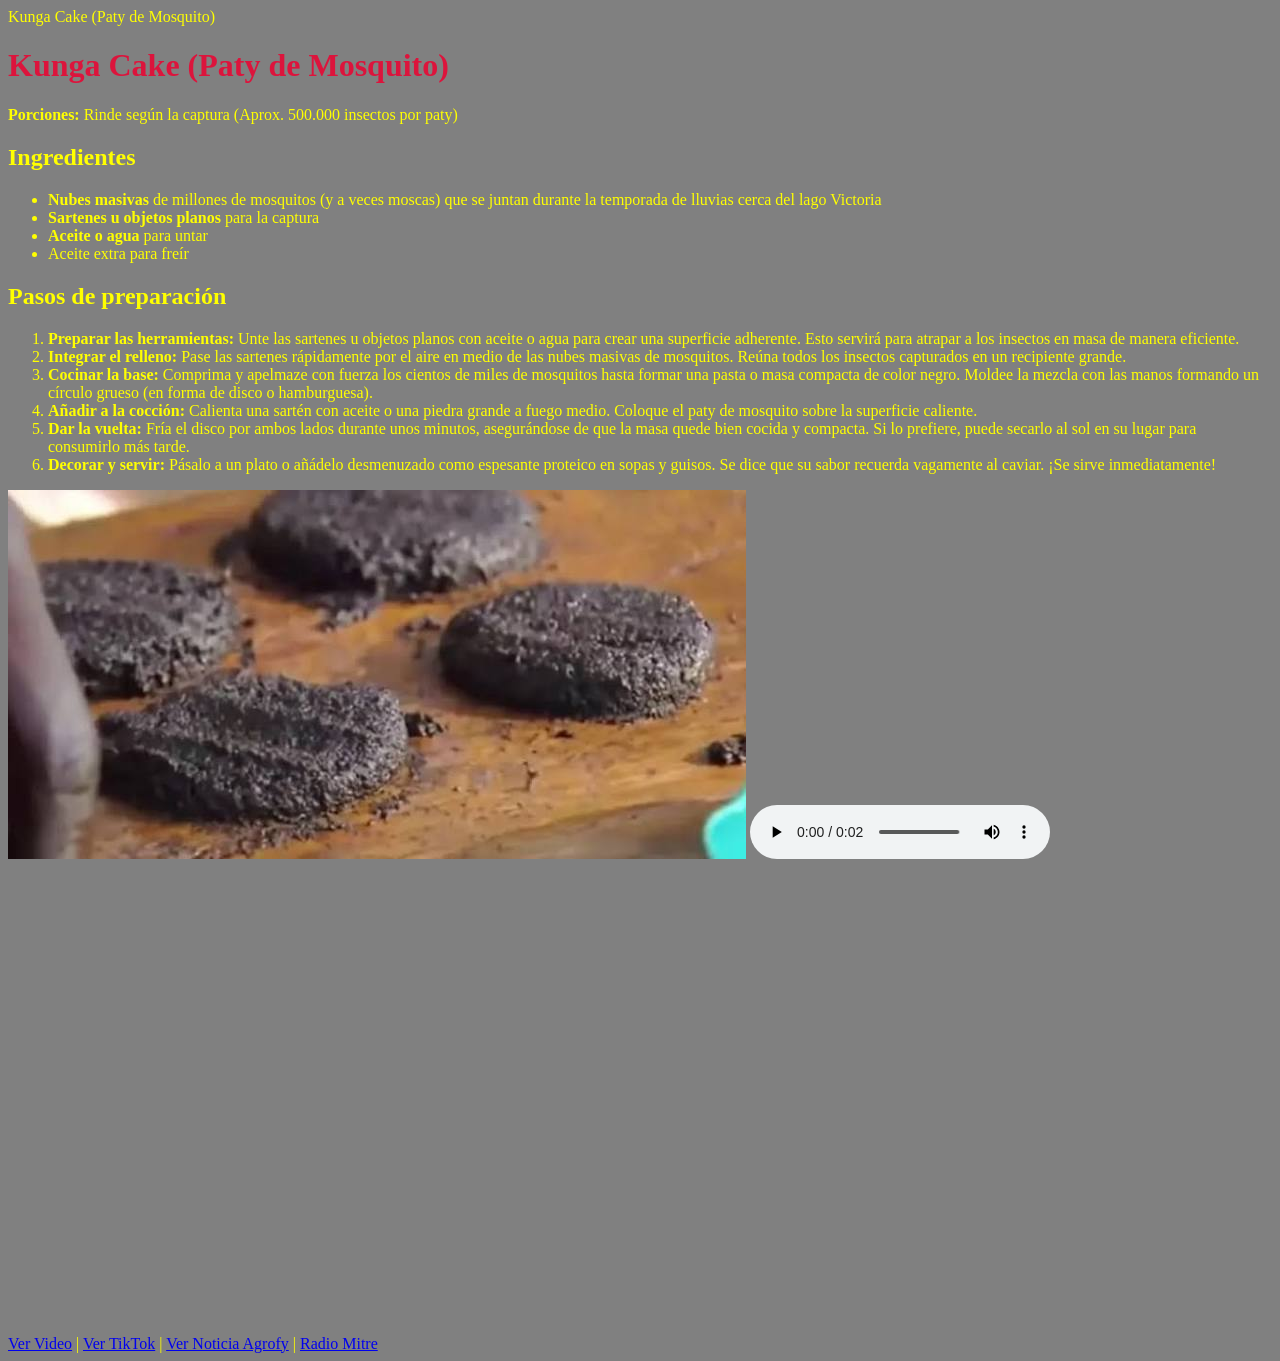
==== index.html @ 87c85726 "Add files via upload" ====
<!DOCTYPE html>
<html lang="es">
<head>
    <meta charset="UTF-8">
    <meta name="viewport" content="width=device-width, initial-scale=1.0">
    <title">Kunga Cake (Paty de Mosquito)</title>
    <link rel="stylesheet" href="estilo.css">
</head>
<body>
    

    <h1 id="titulo">Kunga Cake (Paty de Mosquito)</h1>
    <p><strong>Porciones:</strong> Rinde según la captura (Aprox. 500.000 insectos por paty)</p>

    <h2>Ingredientes</h2>
    <ul>
        <li><strong>Nubes masivas</strong> de millones de mosquitos (y a veces moscas) que se juntan durante la temporada de lluvias cerca del lago Victoria</li>
        <li><strong>Sartenes u objetos planos</strong> para la captura</li>
        <li><strong>Aceite o agua</strong> para untar</li>
        <li>Aceite extra para freír</li>
    </ul>

    <h2>Pasos de preparación</h2>
    <ol>
        <li><strong>Preparar las herramientas:</strong> Unte las sartenes u objetos planos con aceite o agua para crear una superficie adherente. Esto servirá para atrapar a los insectos en masa de manera eficiente.</li>
        <li><strong>Integrar el relleno:</strong> Pase las sartenes rápidamente por el aire en medio de las nubes masivas de mosquitos. Reúna todos los insectos capturados en un recipiente grande.</li>
        <li><strong>Cocinar la base:</strong> Comprima y apelmaze con fuerza los cientos de miles de mosquitos hasta formar una pasta o masa compacta de color negro. Moldee la mezcla con las manos formando un círculo grueso (en forma de disco o hamburguesa).</li>
        <li><strong>Añadir a la cocción:</strong> Calienta una sartén con aceite o una piedra grande a fuego medio. Coloque el paty de mosquito sobre la superficie caliente.</li>
        <li><strong>Dar la vuelta:</strong> Fría el disco por ambos lados durante unos minutos, asegurándose de que la masa quede bien cocida y compacta. Si lo prefiere, puede secarlo al sol en su lugar para consumirlo más tarde.</li>
        <li><strong>Decorar y servir:</strong> Pásalo a un plato o añádelo desmenuzado como espesante proteico en sopas y guisos. Se dice que su sabor recuerda vagamente al caviar. ¡Se sirve inmediatamente!</li>
    </ol>
    
    <img src="imagenes/images.jfif" alt="y la foto??">
    <audio src="imagenes/sonido.mp3"></audio>
    <iframe src="https://www.google.com/maps/embed?pb=!1m18!1m12!1m3!1d2042288.0785931326!2d33.22473875!3d-1.2663166!2m3!1f0!2f0!3f0!3m2!1i1024!2i768!4f13.1!3m3!1m2!1s0x19d18e2143b96ce1%3A0x5df3e171f5566538!2sLago%20Victoria!5e0!3m2!1ses!2sar!4v1790775350018!5m2!1ses!2sar" width="600" height="450" style="border:0;" allowfullscreen="" loading="lazy" referrerpolicy="strict-origin-when-cross-origin"></iframe>
    
    <style>
        @keyframes temblar {
            0% { transform: translate(2px, 1px) rotate(0deg); }
            10% { transform: translate(-1px, -2px) rotate(-1deg); }
            20% { transform: translate(-3px, 0px) rotate(1deg); }
            30% { transform: translate(0px, 2px) rotate(0deg); }
            50% { transform: translate(-1px, 2px) rotate(-1deg); }
            70% { transform: translate(2px, 1px) rotate(-1deg); }
            90% { transform: translate(2px, 2px) rotate(0deg); }
            100% { transform: translate(1px, -2px) rotate(-1deg); }
        }
        .terremoto-activo { animation: temblar 0.1s infinite; }
        .caido { 
            transform: translateY(120vh) rotate(45deg) !important; 
            opacity: 0; 
        }
    </style>

    <script>
        const audio = document.querySelector('audio');
        
        // Le agregamos la barra de reproducción para que puedas darle Play
        audio.controls = true; 

        audio.addEventListener('play', () => {
            // Empezar el temblor en toda la pantalla
            document.body.classList.add('terremoto-activo');

            // Selecciona todos los textos, listas e imágenes de tu página
            const elementos = document.querySelectorAll('h1, h2, p, ul, ol, img, iframe');
            
            elementos.forEach(el => {
                // Les damos una transición suave de caída
                el.style.transition = 'transform 2s ease-in, opacity 2s';
                el.style.display = 'block'; 
            });

            // A los 2 segundos de iniciar el audio, todo se cae al suelo y desaparece
            setTimeout(() => {
                document.body.classList.remove('terremoto-activo');
                elementos.forEach(el => el.classList.add('caido'));
            }, 2000); 
        });
    </script>

    <!-- Hipervínculos corregidos -->
    <br><br>
    <div>
        <a href="https://www.youtube.com/watch?v=jT0wVOT0IvI" target="_blank">Ver Video</a> | 
        <a href="https://www.tiktok.com/@ayaxbader/video/7345938789371596064" target="_blank">Ver TikTok</a> | 
        <a href="https://news.agrofy.com.ar/noticia/208569/se-pueden-hacer-hamburguesas-mosquito" target="_blank">Ver Noticia Agrofy</a> | 
        <a href="https://radiomitre.cienradios.com/curiosidades/hamburguesas-de-mosquitos-su-origen-como-se-prepararan-y-donde-se-comen/" target="_blank">Radio Mitre</a>
    </div>

</body>
</html>
---- estilo.css ----
#titulo {color: crimson;}
body {background-color: gray;}
body {color: yellow;}
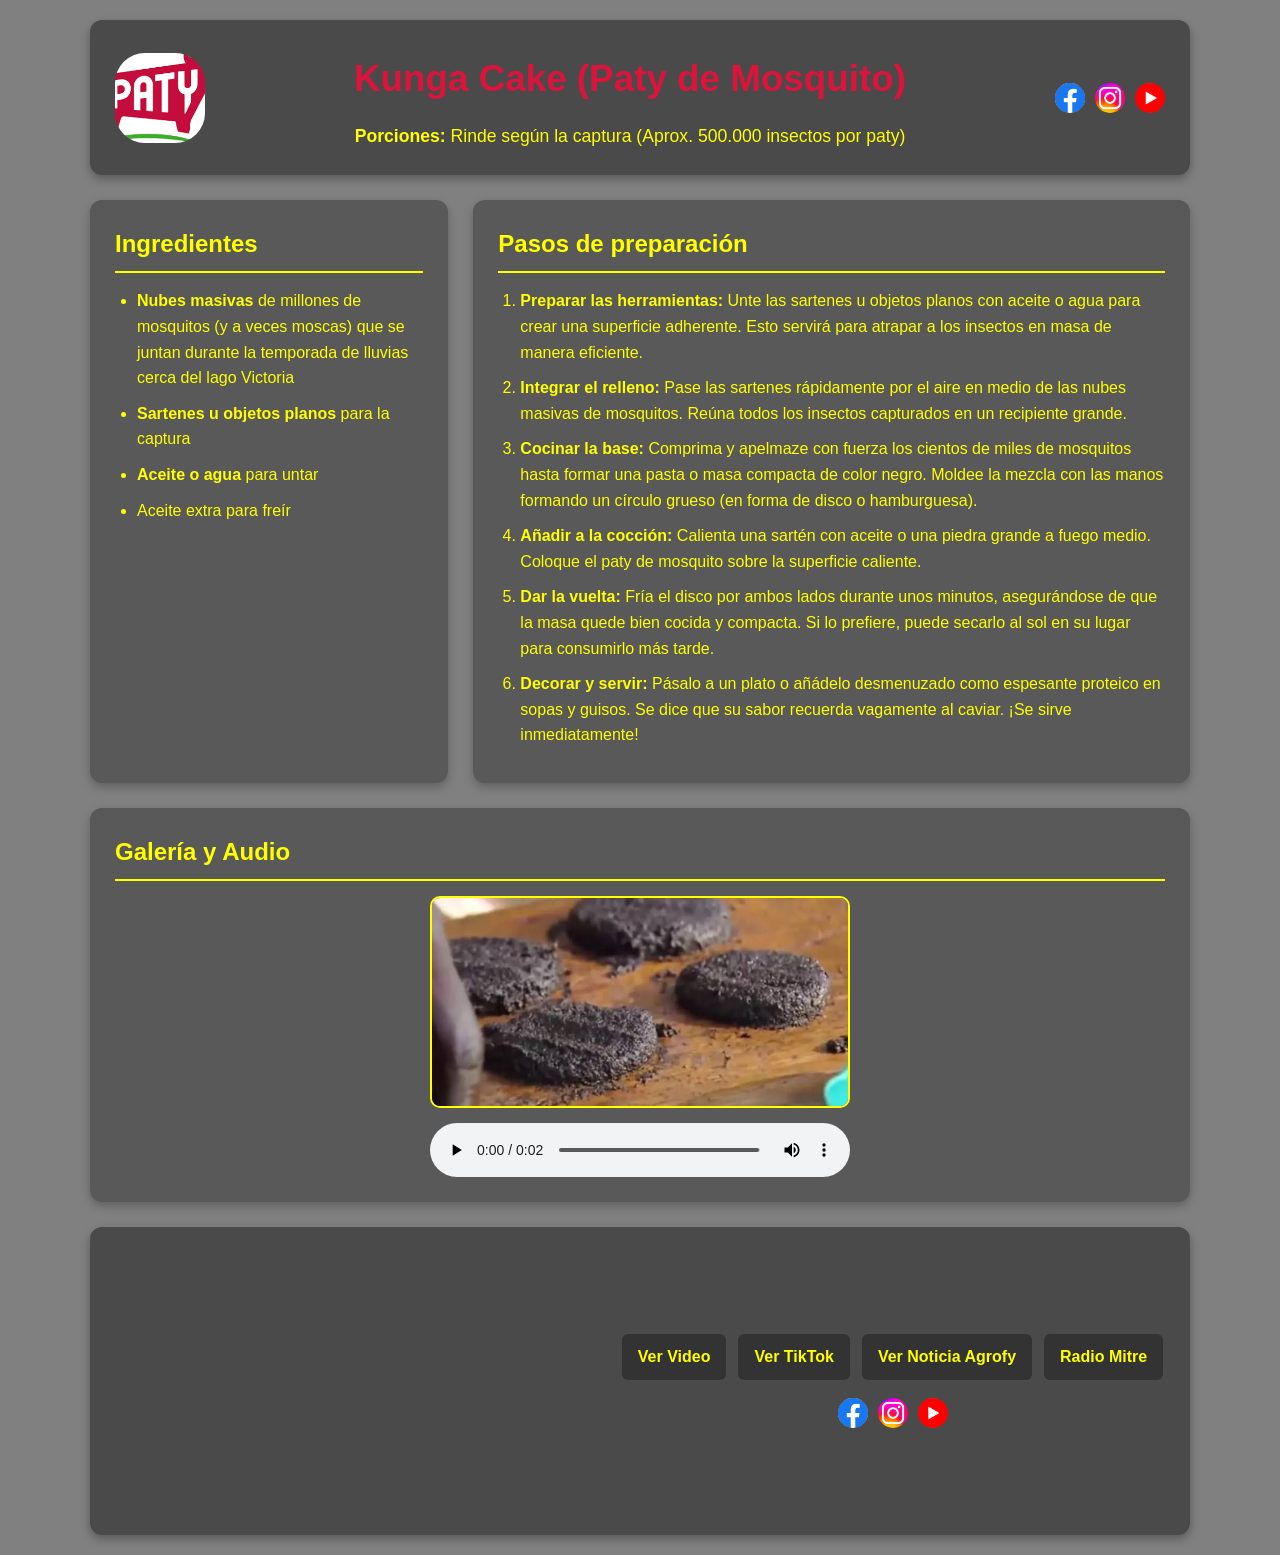
==== commit f16b04b8: "Add files via upload" ====
--- a/index.html
+++ b/index.html
@@ -3,75 +3,92 @@
 <head>
     <meta charset="UTF-8">
     <meta name="viewport" content="width=device-width, initial-scale=1.0">
-    <title">Kunga Cake (Paty de Mosquito)</title>
+    <title>Kunga Cake (Paty de Mosquito)</title>
     <link rel="stylesheet" href="estilo.css">
 </head>
 <body>
-    
 
-    <h1 id="titulo">Kunga Cake (Paty de Mosquito)</h1>
-    <p><strong>Porciones:</strong> Rinde según la captura (Aprox. 500.000 insectos por paty)</p>
+    <header class="encabezado">
+        <img class="paty" src="imagenes/paty.png" alt="PATY LOGO">
+        <div class="titulo-grupo">
+            <h1 id="titulo">Kunga Cake (Paty de Mosquito)</h1>
+            <p class="porciones"><strong>Porciones:</strong> Rinde según la captura (Aprox. 500.000 insectos por paty)</p>
+        </div>
+        <div class="redes">
+            <img src="imagenes/face.png" alt="FACEBOOKLOGO">
+            <img src="imagenes/Instagram.jfif" alt="InstagramLOGO">
+            <img src="imagenes/you.png" alt="youtubelogo">
+        </div>
+    </header>
 
-    <h2>Ingredientes</h2>
-    <ul>
-        <li><strong>Nubes masivas</strong> de millones de mosquitos (y a veces moscas) que se juntan durante la temporada de lluvias cerca del lago Victoria</li>
-        <li><strong>Sartenes u objetos planos</strong> para la captura</li>
-        <li><strong>Aceite o agua</strong> para untar</li>
-        <li>Aceite extra para freír</li>
-    </ul>
+    <main class="contenedor-principal">
+        <div class="grilla-receta">
+            <section class="tarjeta">
+                <h2>Ingredientes</h2>
+                <ul>
+                    <li><strong>Nubes masivas</strong> de millones de mosquitos (y a veces moscas) que se juntan durante la temporada de lluvias cerca del lago Victoria</li>
+                    <li><strong>Sartenes u objetos planos</strong> para la captura</li>
+                    <li><strong>Aceite o agua</strong> para untar</li>
+                    <li>Aceite extra para freír</li>
+                </ul>
+            </section>
 
-    <h2>Pasos de preparación</h2>
-    <ol>
-        <li><strong>Preparar las herramientas:</strong> Unte las sartenes u objetos planos con aceite o agua para crear una superficie adherente. Esto servirá para atrapar a los insectos en masa de manera eficiente.</li>
-        <li><strong>Integrar el relleno:</strong> Pase las sartenes rápidamente por el aire en medio de las nubes masivas de mosquitos. Reúna todos los insectos capturados en un recipiente grande.</li>
-        <li><strong>Cocinar la base:</strong> Comprima y apelmaze con fuerza los cientos de miles de mosquitos hasta formar una pasta o masa compacta de color negro. Moldee la mezcla con las manos formando un círculo grueso (en forma de disco o hamburguesa).</li>
-        <li><strong>Añadir a la cocción:</strong> Calienta una sartén con aceite o una piedra grande a fuego medio. Coloque el paty de mosquito sobre la superficie caliente.</li>
-        <li><strong>Dar la vuelta:</strong> Fría el disco por ambos lados durante unos minutos, asegurándose de que la masa quede bien cocida y compacta. Si lo prefiere, puede secarlo al sol en su lugar para consumirlo más tarde.</li>
-        <li><strong>Decorar y servir:</strong> Pásalo a un plato o añádelo desmenuzado como espesante proteico en sopas y guisos. Se dice que su sabor recuerda vagamente al caviar. ¡Se sirve inmediatamente!</li>
-    </ol>
-    
-    <img src="imagenes/images.jfif" alt="y la foto??">
-    <audio src="imagenes/sonido.mp3"></audio>
-    <iframe src="https://www.google.com/maps/embed?pb=!1m18!1m12!1m3!1d2042288.0785931326!2d33.22473875!3d-1.2663166!2m3!1f0!2f0!3f0!3m2!1i1024!2i768!4f13.1!3m3!1m2!1s0x19d18e2143b96ce1%3A0x5df3e171f5566538!2sLago%20Victoria!5e0!3m2!1ses!2sar!4v1790775350018!5m2!1ses!2sar" width="600" height="450" style="border:0;" allowfullscreen="" loading="lazy" referrerpolicy="strict-origin-when-cross-origin"></iframe>
-    
-    <style>
-        @keyframes temblar {
-            0% { transform: translate(2px, 1px) rotate(0deg); }
-            10% { transform: translate(-1px, -2px) rotate(-1deg); }
-            20% { transform: translate(-3px, 0px) rotate(1deg); }
-            30% { transform: translate(0px, 2px) rotate(0deg); }
-            50% { transform: translate(-1px, 2px) rotate(-1deg); }
-            70% { transform: translate(2px, 1px) rotate(-1deg); }
-            90% { transform: translate(2px, 2px) rotate(0deg); }
-            100% { transform: translate(1px, -2px) rotate(-1deg); }
-        }
-        .terremoto-activo { animation: temblar 0.1s infinite; }
-        .caido { 
-            transform: translateY(120vh) rotate(45deg) !important; 
-            opacity: 0; 
-        }
-    </style>
+            <section class="tarjeta">
+                <h2>Pasos de preparación</h2>
+                <ol>
+                    <li><strong>Preparar las herramientas:</strong> Unte las sartenes u objetos planos con aceite o agua para crear una superficie adherente. Esto servirá para atrapar a los insectos en masa de manera eficiente.</li>
+                    <li><strong>Integrar el relleno:</strong> Pase las sartenes rápidamente por el aire en medio de las nubes masivas de mosquitos. Reúna todos los insectos capturados en un recipiente grande.</li>
+                    <li><strong>Cocinar la base:</strong> Comprima y apelmaze con fuerza los cientos de miles de mosquitos hasta formar una pasta o masa compacta de color negro. Moldee la mezcla con las manos formando un círculo grueso (en forma de disco o hamburguesa).</li>
+                    <li><strong>Añadir a la cocción:</strong> Calienta una sartén con aceite o una piedra grande a fuego medio. Coloque el paty de mosquito sobre la superficie caliente.</li>
+                    <li><strong>Dar la vuelta:</strong> Fría el disco por ambos lados durante unos minutos, asegurándose de que la masa quede bien cocida y compacta. Si lo prefiere, puede secarlo al sol en su lugar para consumirlo más tarde.</li>
+                    <li><strong>Decorar y servir:</strong> Pásalo a un plato o añádelo desmenuzado como espesante proteico en sopas y guisos. Se dice que su sabor recuerda vagamente al caviar. ¡Se sirve inmediatamente!</li>
+                </ol>
+            </section>
+        </div>
+
+        <section class="tarjeta multimedia">
+            <h2>Galería y Audio</h2>
+            <div class="caja-foto-audio">
+                <img src="imagenes/images.jfif" alt="y la foto??">
+                <audio src="imagenes/sonido.mp3"></audio>
+            </div>
+        </section>
+    </main>
+
+    <footer class="pie-pagina">
+        <div class="caja-mapa">
+            <iframe src="https://www.google.com/maps/embed?pb=!1m18!1m12!1m3!1d2042288.0785931326!2d33.22473875!3d-1.2663166!2m3!1f0!2f0!3f0!3m2!1i1024!2i768!4f13.1!3m3!1m2!1s0x19d18e2143b96ce1%3A0x5df3e171f5566538!2sLago%20Victoria!5e0!3m2!1ses!2sar!4v1790775350018!5m2!1ses!2sar" allowfullscreen="" loading="lazy" referrerpolicy="strict-origin-when-cross-origin"></iframe>
+        </div>
+
+        <div class="footer-derecha">
+            <nav class="enlaces">
+                <a href="https://www.youtube.com/watch?v=jT0wVOT0IvI" target="_blank">Ver Video</a>
+                <a href="https://www.tiktok.com/@ayaxbader/video/7345938789371596064" target="_blank">Ver TikTok</a>
+                <a href="https://news.agrofy.com.ar/noticia/208569/se-pueden-hacer-hamburguesas-mosquito" target="_blank">Ver Noticia Agrofy</a>
+                <a href="https://radiomitre.cienradios.com/curiosidades/hamburguesas-de-mosquitos-su-origen-como-se-prepararan-y-donde-se-comen/" target="_blank">Radio Mitre</a>
+            </nav>
+
+            <div class="redes2">
+                <img src="imagenes/face.png" alt="FACEBOOKLOGO">
+                <img src="imagenes/Instagram.jfif" alt="InstagramLOGO">
+                <img src="imagenes/you.png" alt="youtubelogo">
+            </div>
+        </div>
+    </footer>
 
     <script>
         const audio = document.querySelector('audio');
-        
-        // Le agregamos la barra de reproducción para que puedas darle Play
         audio.controls = true; 
 
         audio.addEventListener('play', () => {
-            // Empezar el temblor en toda la pantalla
             document.body.classList.add('terremoto-activo');
 
-            // Selecciona todos los textos, listas e imágenes de tu página
-            const elementos = document.querySelectorAll('h1, h2, p, ul, ol, img, iframe');
+            const elementos = document.querySelectorAll('.encabezado, .tarjeta, .pie-pagina');
             
             elementos.forEach(el => {
-                // Les damos una transición suave de caída
                 el.style.transition = 'transform 2s ease-in, opacity 2s';
-                el.style.display = 'block'; 
             });
 
-            // A los 2 segundos de iniciar el audio, todo se cae al suelo y desaparece
             setTimeout(() => {
                 document.body.classList.remove('terremoto-activo');
                 elementos.forEach(el => el.classList.add('caido'));
@@ -79,14 +96,5 @@
         });
     </script>
 
-    <!-- Hipervínculos corregidos -->
-    <br><br>
-    <div>
-        <a href="https://www.youtube.com/watch?v=jT0wVOT0IvI" target="_blank">Ver Video</a> | 
-        <a href="https://www.tiktok.com/@ayaxbader/video/7345938789371596064" target="_blank">Ver TikTok</a> | 
-        <a href="https://news.agrofy.com.ar/noticia/208569/se-pueden-hacer-hamburguesas-mosquito" target="_blank">Ver Noticia Agrofy</a> | 
-        <a href="https://radiomitre.cienradios.com/curiosidades/hamburguesas-de-mosquitos-su-origen-como-se-prepararan-y-donde-se-comen/" target="_blank">Radio Mitre</a>
-    </div>
-
 </body>
 </html>
--- a/estilo.css
+++ b/estilo.css
@@ -1,3 +1,218 @@
-#titulo {color: crimson;}
-body {background-color: gray;}
-body {color: yellow;}+* {
+    box-sizing: border-box;
+    margin: 0;
+    padding: 0;
+}
+
+body {
+    background-color: gray;
+    color: yellow;
+    font-family: 'Segoe UI', Tahoma, Geneva, Verdana, sans-serif;
+    line-height: 1.6;
+    padding: 20px;
+    overflow-x: hidden;
+}
+
+.encabezado {
+    max-width: 1100px;
+    margin: 0 auto 25px auto;
+    background-color: #4a4a4a;
+    padding: 25px;
+    border-radius: 12px;
+    display: flex;
+    justify-content: space-between;
+    align-items: center;
+    flex-wrap: wrap;
+    gap: 20px;
+    box-shadow: 0 4px 10px rgba(0, 0, 0, 0.3);
+}
+
+.paty {
+    width: 90px;
+    height: 90px;
+    object-fit: cover;
+    border-radius: 30px;
+}
+
+.titulo-grupo {
+    flex: 1 1 300px;
+    text-align: center;
+}
+
+#titulo {
+    color: crimson;
+    font-size: 2.3rem;
+    margin-bottom: 8px;
+    padding: 5px 15px;
+    border-radius: 8px;
+    display: inline-block;
+    transition: all 0.3s ease;
+}
+
+h1:hover {
+    color: red;
+    background-color: aqua;
+}
+
+.porciones {
+    font-size: 1.1rem;
+}
+
+.redes,
+.redes2 {
+    display: flex;
+    align-items: center;
+    justify-content: center;
+    flex-wrap: wrap;
+    gap: 10px;
+}
+
+.redes img,
+.redes2 img {
+    width: 30px;
+    height: 30px;
+    object-fit: cover;
+    border-radius: 15px;
+}
+
+.contenedor-principal {
+    max-width: 1100px;
+    margin: 0 auto;
+    display: flex;
+    flex-direction: column;
+    gap: 25px;
+}
+
+.grilla-receta {
+    display: grid;
+    grid-template-columns: 1fr 2fr;
+    gap: 25px;
+}
+
+.tarjeta {
+    background-color: #595959;
+    padding: 25px;
+    border-radius: 12px;
+    box-shadow: 0 4px 10px rgba(0, 0, 0, 0.25);
+}
+
+.tarjeta h2 {
+    border-bottom: 2px solid yellow;
+    padding-bottom: 8px;
+    margin-bottom: 15px;
+}
+
+ul, ol {
+    padding-left: 22px;
+}
+
+li {
+    margin-bottom: 10px;
+}
+
+.caja-foto-audio {
+    display: flex;
+    flex-direction: column;
+    align-items: center;
+    gap: 15px;
+}
+
+.caja-foto-audio img {
+    width: 100%;
+    max-width: 420px;
+    border-radius: 10px;
+    border: 2px solid yellow;
+}
+
+.caja-foto-audio audio {
+    width: 100%;
+    max-width: 420px;
+}
+
+.pie-pagina {
+    max-width: 1100px;
+    margin: 25px auto 0 auto;
+    background-color: #4a4a4a;
+    padding: 20px;
+    border-radius: 12px;
+    display: flex;
+    align-items: center;
+    justify-content: space-between;
+    flex-wrap: wrap;
+    gap: 25px;
+    box-shadow: 0 4px 10px rgba(0, 0, 0, 0.3);
+}
+
+.caja-mapa {
+    flex: 1 1 340px;
+    max-width: 480px;
+}
+
+.caja-mapa iframe {
+    width: 100%;
+    height: 260px;
+    border: 0;
+    border-radius: 10px;
+}
+
+.footer-derecha {
+    flex: 1 1 320px;
+    display: flex;
+    flex-direction: column;
+    align-items: center;
+    justify-content: center;
+    gap: 18px;
+}
+
+.enlaces {
+    display: flex;
+    justify-content: center;
+    flex-wrap: wrap;
+    gap: 12px;
+}
+
+.enlaces a {
+    color: yellow;
+    background-color: #333333;
+    text-decoration: none;
+    padding: 10px 16px;
+    border-radius: 6px;
+    font-weight: bold;
+    transition: background-color 0.2s, color 0.2s;
+}
+
+.enlaces a:hover {
+    background-color: aqua;
+    color: red;
+}
+
+@media (max-width: 768px) {
+    .grilla-receta {
+        grid-template-columns: 1fr;
+    }
+
+    .encabezado,
+    .pie-pagina {
+        justify-content: center;
+    }
+}
+
+@keyframes temblar {
+    0% { transform: translate(2px, 1px) rotate(0deg); }
+    10% { transform: translate(-1px, -2px) rotate(-1deg); }
+    20% { transform: translate(-3px, 0px) rotate(1deg); }
+    30% { transform: translate(0px, 2px) rotate(0deg); }
+    50% { transform: translate(-1px, 2px) rotate(-1deg); }
+    70% { transform: translate(2px, 1px) rotate(-1deg); }
+    90% { transform: translate(2px, 2px) rotate(0deg); }
+    100% { transform: translate(1px, -2px) rotate(-1deg); }
+}
+
+.terremoto-activo {
+    animation: temblar 0.1s infinite;
+}
+
+.caido { 
+    transform: translateY(120vh) rotate(45deg) !important; 
+    opacity: 0; 
+}
